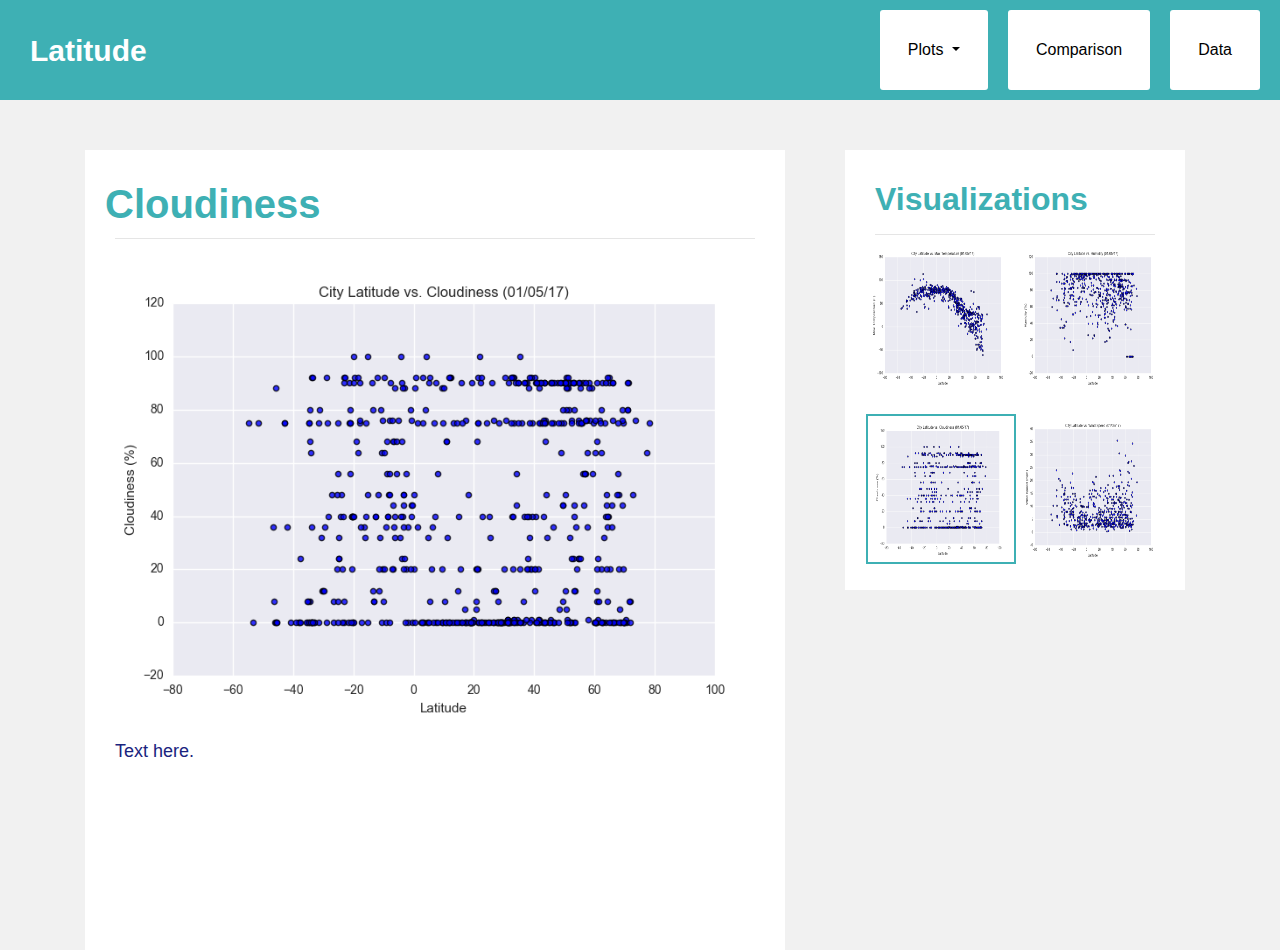
==== cloudiness.html @ 868e7a0d "Completed 5 of the 7 html pages. written text still needed on 3. Comparison and Data pages still nee" ====
<!DOCTYPE html>
<html lang="en">

<head>
  <meta charset="UTF-8">
  <title>Cloudiness</title>
  <link rel="stylesheet" href="https://stackpath.bootstrapcdn.com/bootstrap/4.3.1/css/bootstrap.min.css" integrity="sha384-ggOyR0iXCbMQv3Xipma34MD+dH/1fQ784/j6cY/iJTQUOhcWr7x9JvoRxT2MZw1T" crossorigin="anonymous">
  <link rel="stylesheet" href="style.css">
</head>

<body>
    <style>
        .navbar-brand {
            color: #ffffff;
            font-size: 30px;
            margin-left: 20px;
        }
    
        .navbar-nav {
            display: flex;
            justify-content: flex-end;
            width: 100%;
        }
    
        .nav-item {
            margin-left: 10px;
        }
    
        .dropdown-menu {
            right: 0;
            left: auto;
        }
    
        .ml-auto {
            order: -1;
        }
    </style>
    
    <nav class="navbar navbar-expand-lg">
        <a class="navbar-brand" href="index.html"><strong>Latitude</strong></a>
        <button class="navbar-toggler" type="button" data-toggle="collapse" data-target="#navbarSupportedContent" aria-controls="navbarSupportedContent" aria-expanded="false" aria-label="Toggle navigation">
          <span class="navbar-toggler-icon"></span>
        </button>
      
        <div class="collapse navbar-collapse" id="navbarSupportedContent">
            <ul class="navbar-nav">
                <li class="nav-item dropdown">
                    <a class="nav-link dropdown-toggle" href="#" id="navbarDropdown" role="button" data-toggle="dropdown" aria-haspopup="true" aria-expanded="false">
                        Plots
                    </a>
                    <div class="dropdown-menu" aria-labelledby="navbarDropdown">
                        <a class="dropdown-item" href="max-temp.html">Max Temperature</a>
                        <a class="dropdown-item" href="humidity.html">Humidity</a>
                        <a class="dropdown-item" href="cloudiness.html">Cloudiness</a>
                        <a class="dropdown-item" href="windspeed.html">Windspeed</a>
                    </div>
                </li>
                <li class="nav-item">
                    <a class="nav-link" href="comparison.html">Comparison</a>
                </li>
                <li class="nav-item">
                    <a class="nav-link" href="data.html">Data</a>
                </li>
            </ul>
        </div>
    </nav>

  <div style="display: flex;" class="container">
    <div class="row">
        <div class="col-md-8">
            <div class="display1" style="width: auto; height: 800px; background-color: #ffffff; margin-right: 30px;  margin-top: 50px;">
                <div style="position: relative; top: 30px;">
                    <h1 style="color:#3eb0b4; margin-left: 20px;"><strong>Cloudiness</strong></h1>
                </div>
                <hr style="display: block; margin-left: 30px; margin-right: 30px; margin-top: 40px;">
                <a target="_blank" href="Resources/assets/images/Fig3.png">
                    <img src="Resources/assets/images/Fig3.png" alt="Lat vs Cloudiness" style="float: left; margin-right: 20px; height: auto; max-width: 100%; display: block;">
                </a>
                    <p style="font-size: 18px; max-width: 800px; color: #1A237E; margin-top: 40px; margin-bottom: 70px; line-height: 1.7; margin-left: 30px; margin-right: 30px;">Text here.</p>
            </div>
        </div>
        <div class="col-md-4">
            <div class="display2" style="width: 340px; height: 440px; background-color: #ffffff; margin-top: 50px;">
                <div style="position: relative; top: 30px;">
                        <h2 style="text-indent: 30px; color: #3eb0b4;"><strong>Visualizations</strong></h2>
                       
                        <hr style="display: block; margin-left: 30px; margin-right: 30px;">
                </div>
                <table id="images-table">
                    <tr>
                    <td>
                        <a href="Resources/assets/images/Fig1.png">
                        <img src="Resources/assets/images/Fig1.png" alt="Lat vs Temp" style="max-width: 100%; display: block; margin-left: 20px; margin-right: auto; width: 150px; height: 150px; margin-top: 20px;" class="img-container">
                        </a>
                    </td>
                    <td>
                        <a href="Resources/assets/images/Fig2.png">
                        <img src="Resources/assets/images/Fig2.png" alt="Lat vs Humidity" style="max-width: 100%; display: block; margin-left: auto; margin-right: 20px; width: 150px; height: 150px; margin-top: 20px;" class="img-container">
                        </a>
                    </td>
                    </tr>
                    <tr>
                    <td>
                        <a href="Resources/assets/images/Fig3.png">
                        <img src="Resources/assets/images/Fig3.png" alt="Lat vs Cloudiness" style="max-width: 100%; display: block; margin-left: 20px; margin-right: auto; width: 150px; height: 150px; margin-top: 20px; border: 2px solid #3eb0b4" class="img-container">
                        </a>
                    </td>
                    <td>
                        <a href="Resources/assets/images/Fig4.png">
                            <img src="Resources/assets/images/Fig4.png" alt="Lat vs Windspeed" style="max-width: 100%; display: block; margin-left: auto; margin-right: 20px; width: 150px; height: 150px; margin-top: 20px;" class="img-container">
                        </a>
                    </td>
                    </tr>
                </table>
            </div>
        </div>
    </div>
  </div>


  <script src="https://code.jquery.com/jquery-3.3.1.slim.min.js" integrity="sha384-q8i/X+965DzO0rT7abK41JStQIAqVgRVzpbzo5smXKp4YfRvH+8abtTE1Pi6jizo" crossorigin="anonymous"></script>
  <script src="https://cdnjs.cloudflare.com/ajax/libs/popper.js/1.14.7/umd/popper.min.js" integrity="sha384-UO2eT0CpHqdSJQ6hJty5KVphtPhzWj9WO1clHTMGa3JDZwrnQq4sF86dIHNDz0W1" crossorigin="anonymous"></script>
  <script src="https://stackpath.bootstrapcdn.com/bootstrap/4.3.1/js/bootstrap.min.js" integrity="sha384-JjSmVgyd0p3pXB1rRibZUAYoIIy6OrQ6VrjIEaFf/nJGzIxFDsf4x0xIM+B07jRM" crossorigin="anonymous"></script>
  

</body>
</html>
---- style.css ----
/* Giving the body the specified background color */
body {
    background: #f1f1f1;
  }
  
  /* Giving our navbar some padding and a background color */
  .navbar {
    padding: 10px;
    background: #3eb0b4;
  }
  
  /* Making our navbar li's inline-block elements this makes it so we can have multiple on the same line. Floats could have been used too */
  .navbar li {
    display: inline-block;
    padding: 20px;
    margin-right: 10px;
    margin-left: 10px;
    cursor: pointer;
    background: #fff;
    border-radius: 3px;
  }
  
  /* Getting rid of the default link styles here */
  .navbar li a {
    color: #000;
    text-decoration: none;
  }
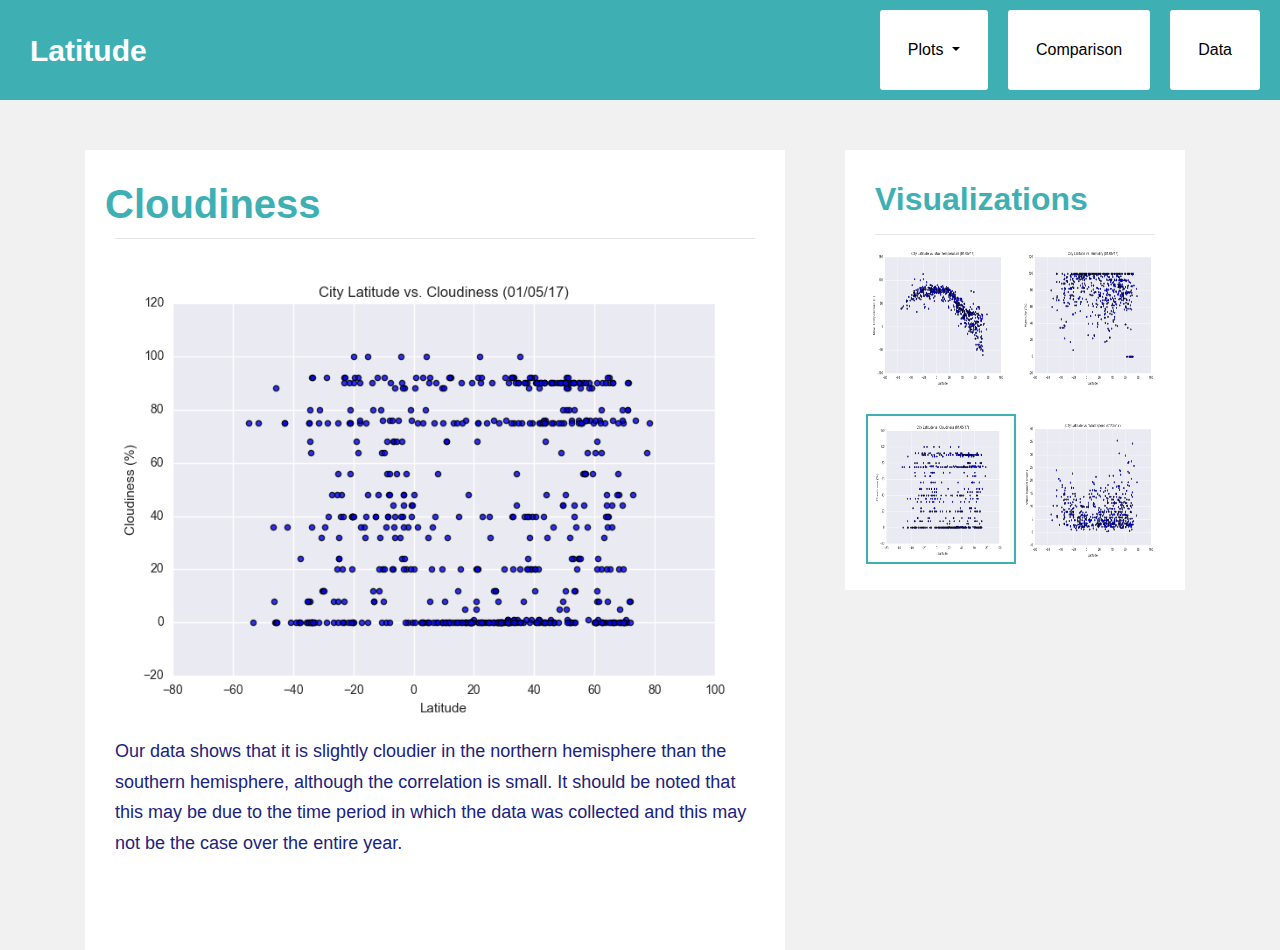
==== commit 37e28d69: "added text to the three pages that still needed it. Now, just the comparison page and the data page " ====
--- a/cloudiness.html
+++ b/cloudiness.html
@@ -76,7 +76,7 @@
                 <a target="_blank" href="Resources/assets/images/Fig3.png">
                     <img src="Resources/assets/images/Fig3.png" alt="Lat vs Cloudiness" style="float: left; margin-right: 20px; height: auto; max-width: 100%; display: block;">
                 </a>
-                    <p style="font-size: 18px; max-width: 800px; color: #1A237E; margin-top: 40px; margin-bottom: 70px; line-height: 1.7; margin-left: 30px; margin-right: 30px;">Text here.</p>
+                    <p style="font-size: 18px; max-width: 800px; color: #1A237E; margin-top: 40px; margin-bottom: 70px; line-height: 1.7; margin-left: 30px; margin-right: 30px;"> Our data shows that it is slightly cloudier in the northern hemisphere than the southern hemisphere, although the correlation is small. It should be noted that this may be due to the time period in which the data was collected and this may not be the case over the entire year.</p>
             </div>
         </div>
         <div class="col-md-4">
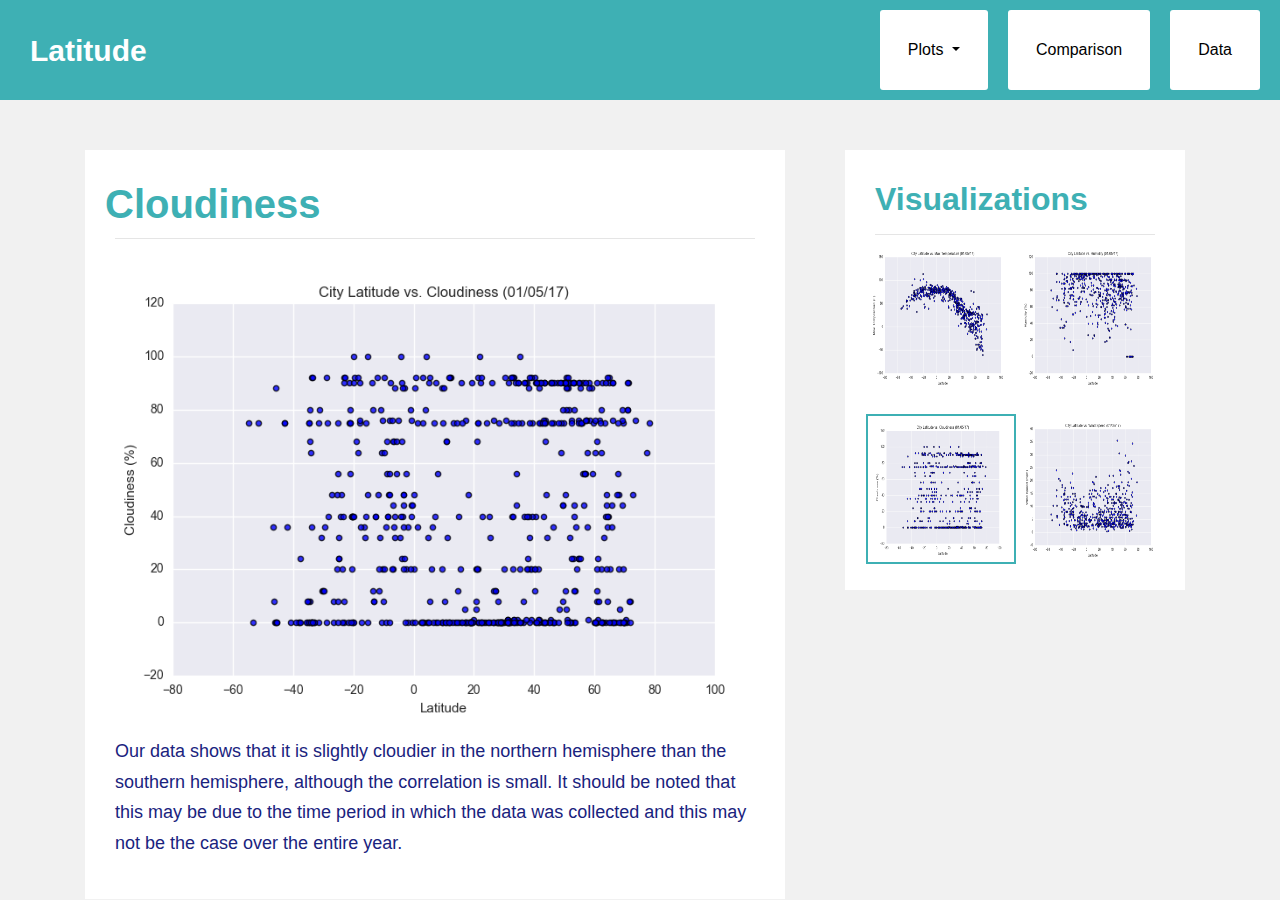
==== commit e550d7f2: "adding finished files, readme still needs to be completed." ====
--- a/cloudiness.html
+++ b/cloudiness.html
@@ -9,32 +9,6 @@
 </head>
 
 <body>
-    <style>
-        .navbar-brand {
-            color: #ffffff;
-            font-size: 30px;
-            margin-left: 20px;
-        }
-    
-        .navbar-nav {
-            display: flex;
-            justify-content: flex-end;
-            width: 100%;
-        }
-    
-        .nav-item {
-            margin-left: 10px;
-        }
-    
-        .dropdown-menu {
-            right: 0;
-            left: auto;
-        }
-    
-        .ml-auto {
-            order: -1;
-        }
-    </style>
     
     <nav class="navbar navbar-expand-lg">
         <a class="navbar-brand" href="index.html"><strong>Latitude</strong></a>
@@ -68,7 +42,7 @@
   <div style="display: flex;" class="container">
     <div class="row">
         <div class="col-md-8">
-            <div class="display1" style="width: auto; height: 800px; background-color: #ffffff; margin-right: 30px;  margin-top: 50px;">
+            <div class="display1" style="width: auto; overflow-y: auto; background-color: #ffffff; margin-right: 30px;  margin-top: 50px;">
                 <div style="position: relative; top: 30px;">
                     <h1 style="color:#3eb0b4; margin-left: 20px;"><strong>Cloudiness</strong></h1>
                 </div>
@@ -76,7 +50,7 @@
                 <a target="_blank" href="Resources/assets/images/Fig3.png">
                     <img src="Resources/assets/images/Fig3.png" alt="Lat vs Cloudiness" style="float: left; margin-right: 20px; height: auto; max-width: 100%; display: block;">
                 </a>
-                    <p style="font-size: 18px; max-width: 800px; color: #1A237E; margin-top: 40px; margin-bottom: 70px; line-height: 1.7; margin-left: 30px; margin-right: 30px;"> Our data shows that it is slightly cloudier in the northern hemisphere than the southern hemisphere, although the correlation is small. It should be noted that this may be due to the time period in which the data was collected and this may not be the case over the entire year.</p>
+                    <p style="font-size: 18px; max-width: 800px; color: #1A237E; margin-top: 40px; margin-bottom: 40px; line-height: 1.7; margin-left: 30px; margin-right: 30px;"> Our data shows that it is slightly cloudier in the northern hemisphere than the southern hemisphere, although the correlation is small. It should be noted that this may be due to the time period in which the data was collected and this may not be the case over the entire year.</p>
             </div>
         </div>
         <div class="col-md-4">
@@ -89,12 +63,12 @@
                 <table id="images-table">
                     <tr>
                     <td>
-                        <a href="Resources/assets/images/Fig1.png">
+                        <a href="max-temp.html">
                         <img src="Resources/assets/images/Fig1.png" alt="Lat vs Temp" style="max-width: 100%; display: block; margin-left: 20px; margin-right: auto; width: 150px; height: 150px; margin-top: 20px;" class="img-container">
                         </a>
                     </td>
                     <td>
-                        <a href="Resources/assets/images/Fig2.png">
+                        <a href="humidity.html">
                         <img src="Resources/assets/images/Fig2.png" alt="Lat vs Humidity" style="max-width: 100%; display: block; margin-left: auto; margin-right: 20px; width: 150px; height: 150px; margin-top: 20px;" class="img-container">
                         </a>
                     </td>
@@ -106,7 +80,7 @@
                         </a>
                     </td>
                     <td>
-                        <a href="Resources/assets/images/Fig4.png">
+                        <a href="windspeed.html">
                             <img src="Resources/assets/images/Fig4.png" alt="Lat vs Windspeed" style="max-width: 100%; display: block; margin-left: auto; margin-right: 20px; width: 150px; height: 150px; margin-top: 20px;" class="img-container">
                         </a>
                     </td>
--- a/style.css
+++ b/style.css
@@ -25,9 +25,79 @@
     color: #000;
     text-decoration: none;
   }
+/* Below are the main navbar settings */
   
+.navbar-brand {
+    color: #ffffff;
+    font-size: 30px;
+    margin-left: 20px;
+}
+
+.navbar-nav {
+    display: flex;
+    justify-content: flex-end;
+    width: 100%;
+}
+
+.nav-item {
+    margin-left: 10px;
+}
+
+.dropdown-menu {
+    right: 0;
+    left: auto;
+}
+
+.ml-auto {
+    order: -1;
+}
+    /* Media query for screens smaller than 768px and the settings for the navbar*/
+@media (max-width: 767px) {
+.navbar-nav {
+    flex-direction: column;
+    align-items: flex-start;
+}
+.navbar-brand {
+    color: #ffffff;
+    font-size: 30px;
+    margin-left: 20px;
+    background-color: #3eb0b4;
+    height: 100%;
+}
+.navbar {
+    padding: 0px;
+    background: #ffffff;
+}
+.navbar-toggler {
+    border: 2px solid black;
+    margin-right: 5px;
+    padding: 3px 8px;
+}
+.navbar-toggler-icon {
+display: inline-block;
+width: 28px;
+height: 28px;
+background: transparent url('https://cdn4.iconfinder.com/data/icons/wirecons-free-vector-icons/32/menu-alt-512.png') no-repeat center center;
+background-size: contain;
+cursor: pointer;
+}
+.dropdown-menu {
+    position: static;
+    float: none;
+    width: auto;
+}
+}
   
-  
-  
-  
-  +/* settings for comparison page when it is small. attempting to make horizontal lines after each row. Failed, may come back to it later.
+
+  @media (max-width: 767px) {
+    #Comparison .row:after { 
+        content: "";
+        display: block;
+        width: 100%;
+        height: 1px;
+        background-color: black;
+        margin-top: 20px;
+    }
+}
+*/